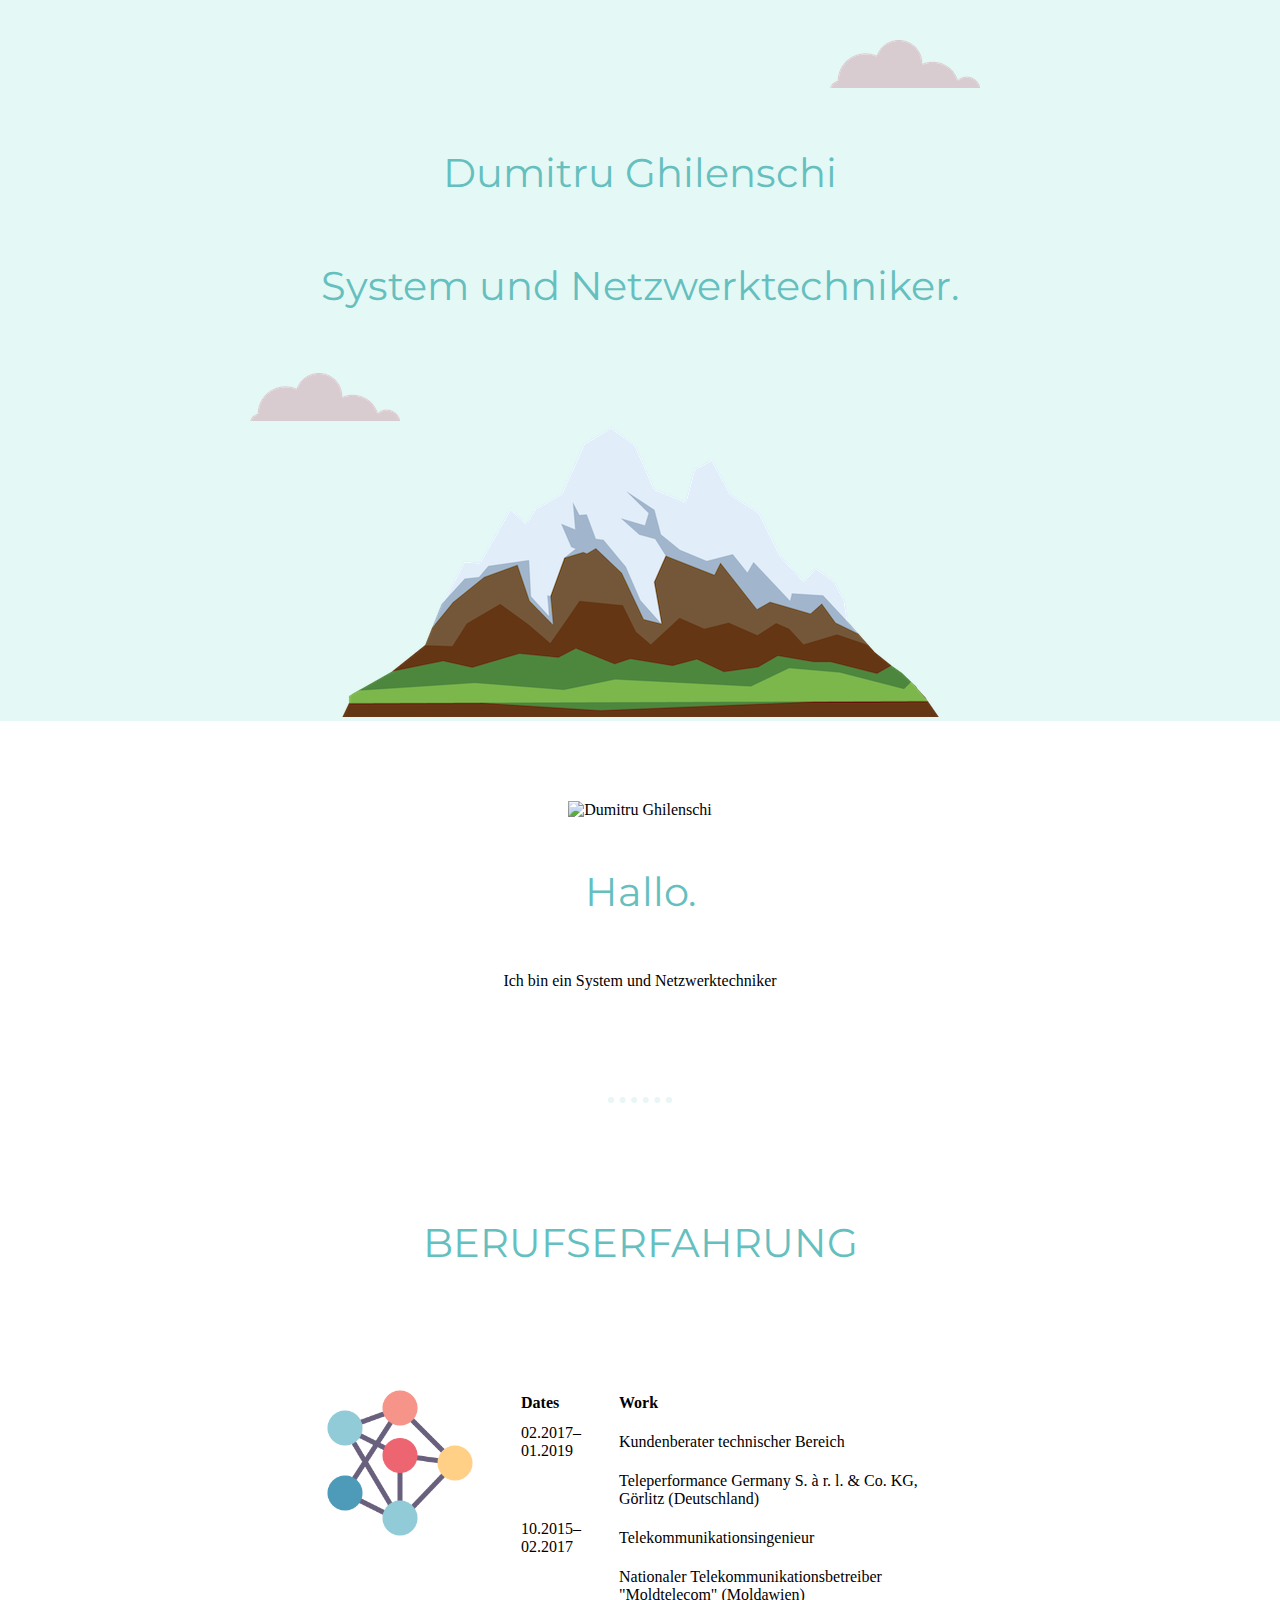
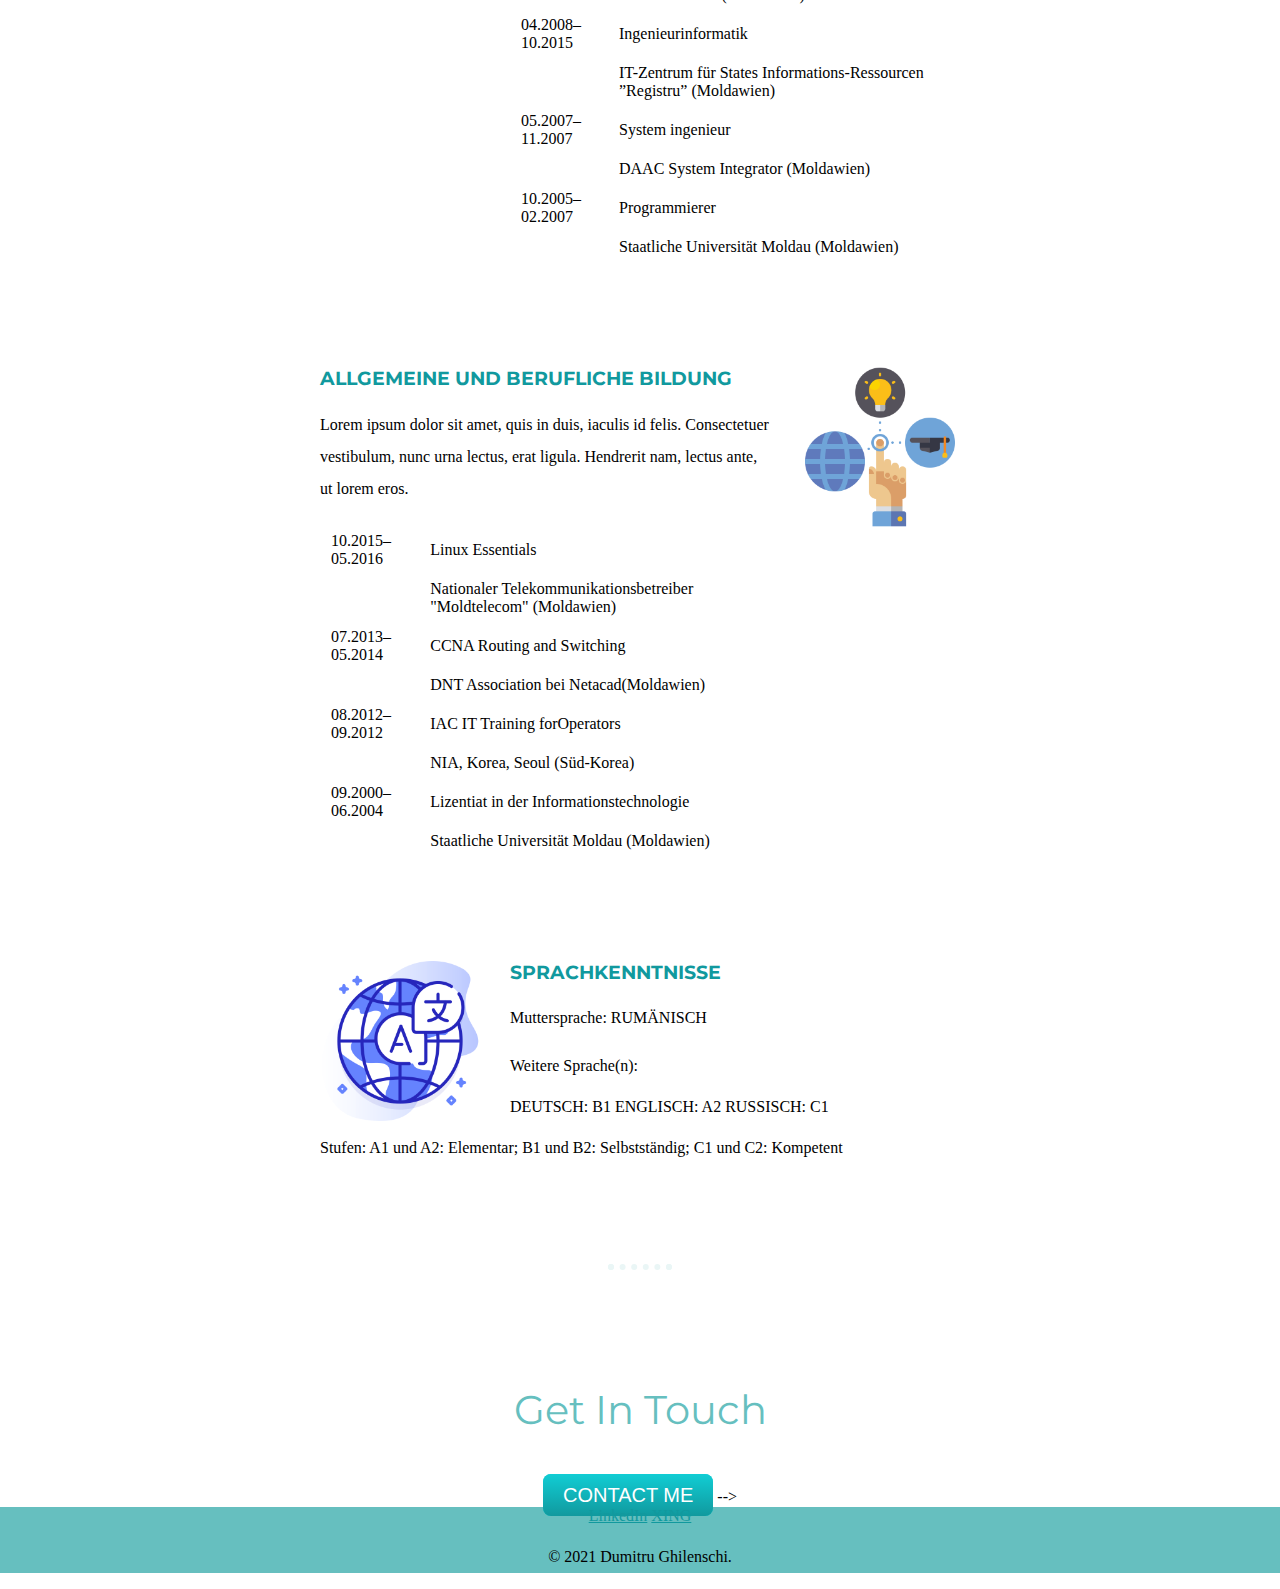
==== index.html @ 076882ee "Update index.html" ====
<!DOCTYPE html>
<html lang="en" dir="ltr">
  <head>
    <meta charset="utf-8">
    <title>Dumitru Ghilenschi</title>
    <link rel="stylesheet" href="css/styles.css">
    <link rel="icon" href="favicon.ico">
<link href="https://fonts.googleapis.com/css2?family=Merriweather&family=Montserrat&family=Telex&display=swap" rel="stylesheet">
  </head>
  <body>
<div class="top-container">
  <img class="top-cloud"src="images/cloud.png" alt="cloud-img">
  <h2>Dumitru Ghilenschi</h2>
  <h2>System und Netzwerktechniker.</h2>
  <img class="bottom-cloud"src="images/cloud.png" alt="cloud-img">
  <img src="images/mountain.png" alt="mountain-img">

</div>
<div class="middle-container">
  <div class="profile">
    <img src="images/dima.png" alt="Dumitru Ghilenschi" height="200px" width="200px">
    <h2>Hallo.</h2>
    <p>Ich bin ein System und Netzwerktechniker</p>
  </div>
  <hr>
  <div class="skills">
    <h2>BERUFSERFAHRUNG</h2>
    <div class="skill-row">
      <img class="algorithm-img" src="images/algorithm.png" alt="Dumitru Ghilenschi">   

      <table cellspacing="10">
        <thead>
          <tr>
            <th>Dates</th>
            <th>Work</th>
          </tr>
            </thead>          
          <tr>
            <td>02.2017–01.2019</td>
            <td>Kundenberater technischer Bereich</td>
          </tr>
          <tr>
            <td></td>
            <td>Teleperformance Germany S. à r. l. & Co. KG, Görlitz (Deutschland)</td>
          </tr>
          <tr>
            <td>10.2015–02.2017</td>
            <td>Telekommunikationsingenieur</td>
          </tr>
          <tr>
            <td></td>
            <td>Nationaler Telekommunikationsbetreiber "Moldtelecom" (Moldawien)</td>
          </tr>

          <tr>
            <td>04.2008–10.2015</td>
            <td>Ingenieurinformatik</td>
          </tr>
          <tr>
            <td></td>
            <td>IT-Zentrum für States Informations-Ressourcen ”Registru” (Moldawien)</td>
          </tr>
          <tr>
            <td>05.2007–11.2007</td>
            <td>System ingenieur</td>
          </tr>
          <tr>
            <td></td>
            <td>DAAC System Integrator (Moldawien)</td>
          </tr>

          <tr>
            <td>10.2005–02.2007</td>
            <td>Programmierer</td>
          </tr>
          <tr>
            <td></td>
            <td>Staatliche Universität Moldau (Moldawien)</td>
          </tr>
      </table>
      </div>
    </div>

    <div class="skill-row">
      <img class="bildung-img" src="images/bildung.png" alt="Dumitru Ghilenschi">

      <h3>ALLGEMEINE UND BERUFLICHE BILDUNG</h3>
      <p class="code-skill-description1">Lorem ipsum dolor sit amet, quis in duis, iaculis id felis. Consectetuer vestibulum, nunc urna lectus, erat ligula. Hendrerit nam, lectus ante, ut lorem eros.</p>

      <table cellspacing="10">
          <tr>
            <td>10.2015–05.2016</td>
            <td>Linux Essentials</td>
          </tr>
          <tr>
            <td></td>
            <td>Nationaler Telekommunikationsbetreiber "Moldtelecom" (Moldawien)</td>
          </tr>
          <tr>
            <td>07.2013–05.2014</td>
            <td>CCNA Routing and Switching</td>
          </tr>
          <tr>
            <td></td>
            <td>DNT Association bei Netacad(Moldawien)</td>
          </tr>

          <tr>
            <td>08.2012–09.2012</td>
            <td>IAC IT Training forOperators</td>
          </tr>
          <tr>
            <td></td>
            <td>NIA, Korea, Seoul (Süd-Korea)</td>
          </tr>

          <tr>
            <td>09.2000–06.2004</td>
            <td>Lizentiat in der Informationstechnologie</td>
          </tr>
          <tr>
            <td></td>
            <td>Staatliche Universität Moldau (Moldawien)</td>
          </tr>
      </table>
    </div>

    <div class="skill-row">
        <img class="sprach-img" src="images/sprach.png" alt="Sprachkenntnisse">
      <h3>SPRACHKENNTNISSE</h3>
      <p class="code-skill-description">Muttersprache: RUMÄNISCH</p>
        <p>Weitere Sprache(n):</p>
      <tr>
        <td>DEUTSCH:</td>
        <td>B1</td>
      </tr>
      <tr>
        <td>ENGLISCH:</td>
        <td>A2</td>
      </tr>
      <tr>
        <td>RUSSISCH:</td>
        <td>C1</td>
      </tr>

<p>Stufen: A1 und A2: Elementar; B1 und B2: Selbstständig; C1 und C2: Kompetent</p>
    </div>

  </div>
  <hr>
  <!–– 
    <div class="contact-me">
    <h2>Get In Touch</h2>
        <a class="btn" href="mailto:dumitru_ghilenschi@yahoo.com">CONTACT ME</a>
  </div> -->
</div>


<div class="bottom-container">
  <a class="footer-link" href="https://www.linkedin.com/in/dumitru-ghilenschi-121299109">LinkedIn</a>

   <a class="footer-link" href="https://www.xing.com/profile/Dumitru_Ghilenschi">XING</a> 
  <p>© 2021 Dumitru Ghilenschi.</p>
</div>


  </body>
</html>
---- css/styles.css ----
body {
  margin: 0;
 text-align: center;
 font-family: 'Marriweater', serif;
}

h1 {

  font-size: 5.625rem;
  margin: 50px auto 0 auto;
  color: #66BFBF;
font-family: 'Telex', sans-serif;
}

h2 {
  line-height: 2;
    color: #66BFBF;
    font-weight: normal;
      font-family: 'Montserrat', sans-serif;
  font-size: 2.5rem;
}

h3 {
  color:  #11999E;
  font-family: 'Montserrat', sans-serif;
}

p{
line-height: 2;
}

hr{
border: dotted #EAF6F6 6px;
border-bottom: none;
width: 4%;
margin: 100px auto;
}

a {
    color:  #11999E;
}
/*tr {
text-align: 'left';
}*/

.top-container {
  background-color: #E4F9F5;
  position: relative;
  padding-top: 100px;
  font-family: 'Merriweather', serif;
}


.middle-container {
margin-top: 80px;
}

.bottom-container {
background-color: #66BFBF;
}

.skill-row {
  width: 50%;
  margin: 100px auto 100px auto;
  text-align: left;

  /*line-height: 2;*/

}

.algorithm-img {
  width: 25%;
  float: left;
  margin-right: 30px;
}

.bildung-img {
  width: 25%;
  float: right;
  margin-left: 30px;
}

.sprach-img {
  width: 25%;
   float: left;
  margin-right: 30px;
}

.pro {
  text-decoration: underline;
}

/*.intro {
width = 30%;
} */

.bottom-cloud {
  position: absolute;
  left: 250px;
  bottom: 300px;
}

.top-cloud {
  position: absolute;
  right: 300px;
  top: 40px;
}

.btn {
  background: #11cdd4;
  background-image: -webkit-linear-gradient(top, #11cdd4, #11999e);
  background-image: -moz-linear-gradient(top, #11cdd4, #11999e);
  background-image: -ms-linear-gradient(top, #11cdd4, #11999e);
  background-image: -o-linear-gradient(top, #11cdd4, #11999e);
  background-image: linear-gradient(to bottom, #11cdd4, #11999e);
  -webkit-border-radius: 8;
  -moz-border-radius: 8;
  border-radius: 8px;
  font-family: Arial;
  color: #ffffff;
  font-size: 20px;
  padding: 10px 20px 10px 20px;
  text-decoration: none;
}

.btn:hover {
  background: #30e3cb;
  background-image: -webkit-linear-gradient(top, #30e3cb, #2bc4ad);
  background-image: -moz-linear-gradient(top, #30e3cb, #2bc4ad);
  background-image: -ms-linear-gradient(top, #30e3cb, #2bc4ad);
  background-image: -o-linear-gradient(top, #30e3cb, #2bc4ad);
  background-image: linear-gradient(to bottom, #30e3cb, #2bc4ad);
  text-decoration: none;
}
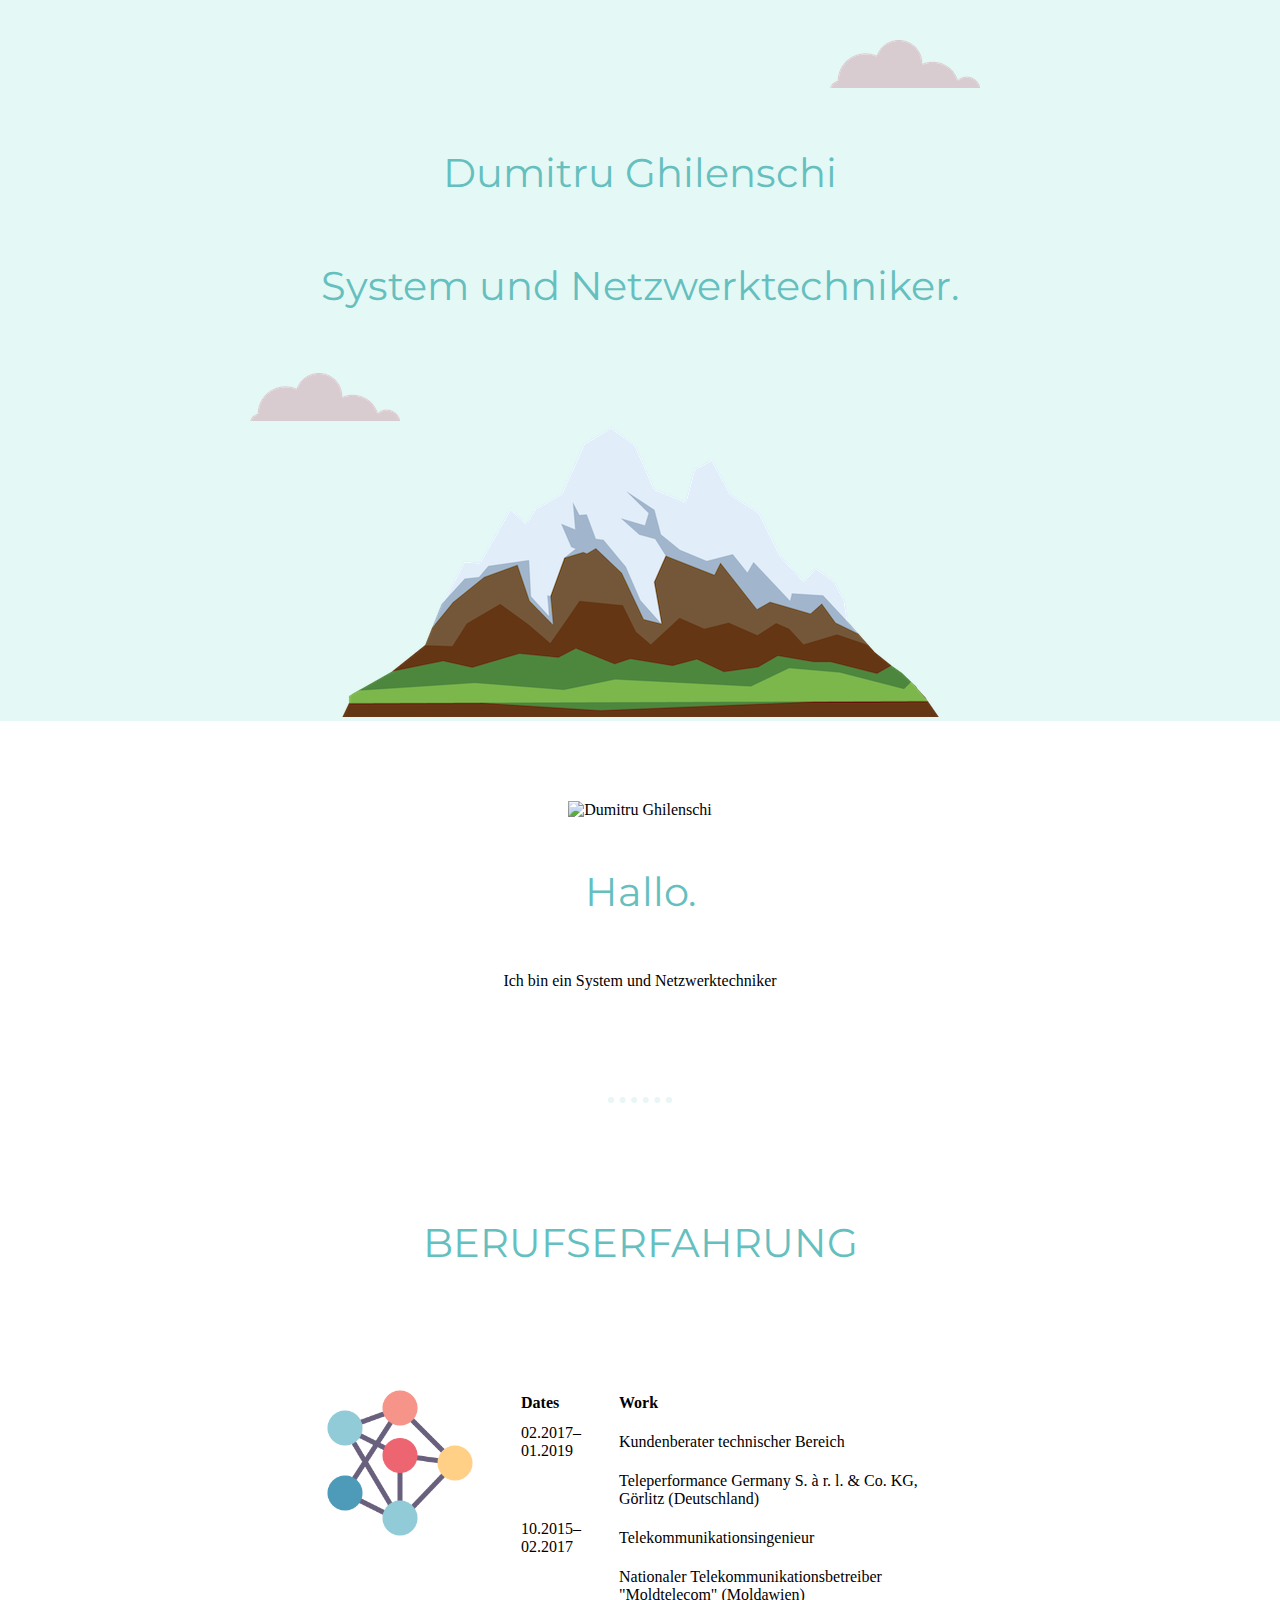
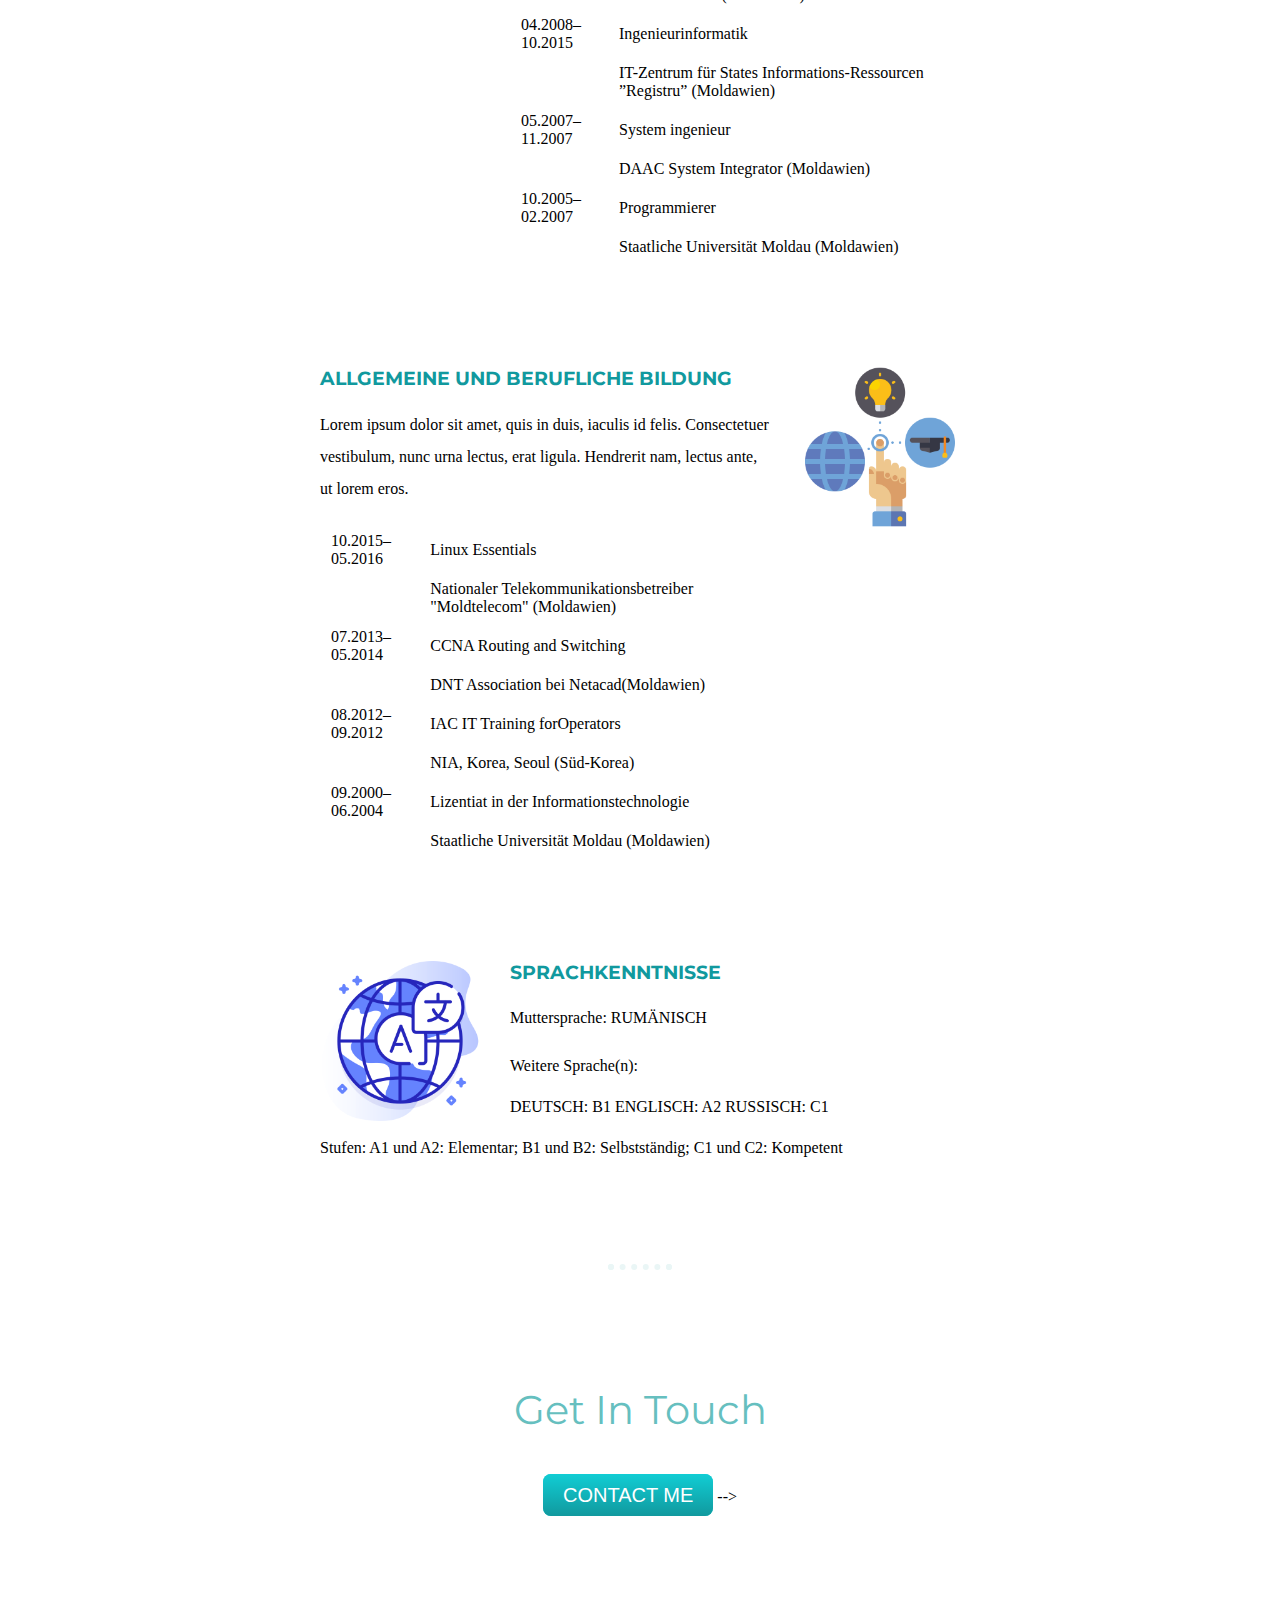
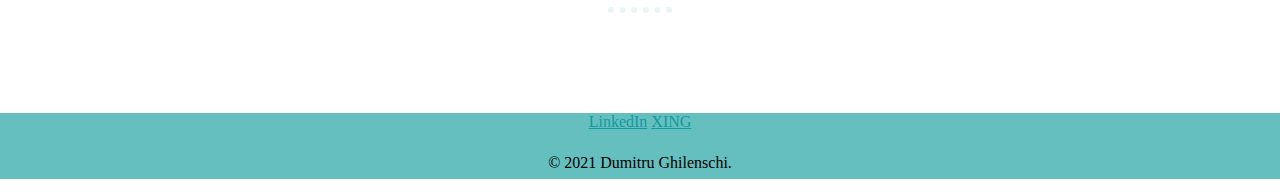
==== commit e56d7e86: "Update index.html" ====
--- a/index.html
+++ b/index.html
@@ -151,10 +151,12 @@
   <!–– 
     <div class="contact-me">
     <h2>Get In Touch</h2>
+   
         <a class="btn" href="mailto:dumitru_ghilenschi@yahoo.com">CONTACT ME</a>
   </div> -->
 </div>
 
+  <hr>
 
 <div class="bottom-container">
   <a class="footer-link" href="https://www.linkedin.com/in/dumitru-ghilenschi-121299109">LinkedIn</a>
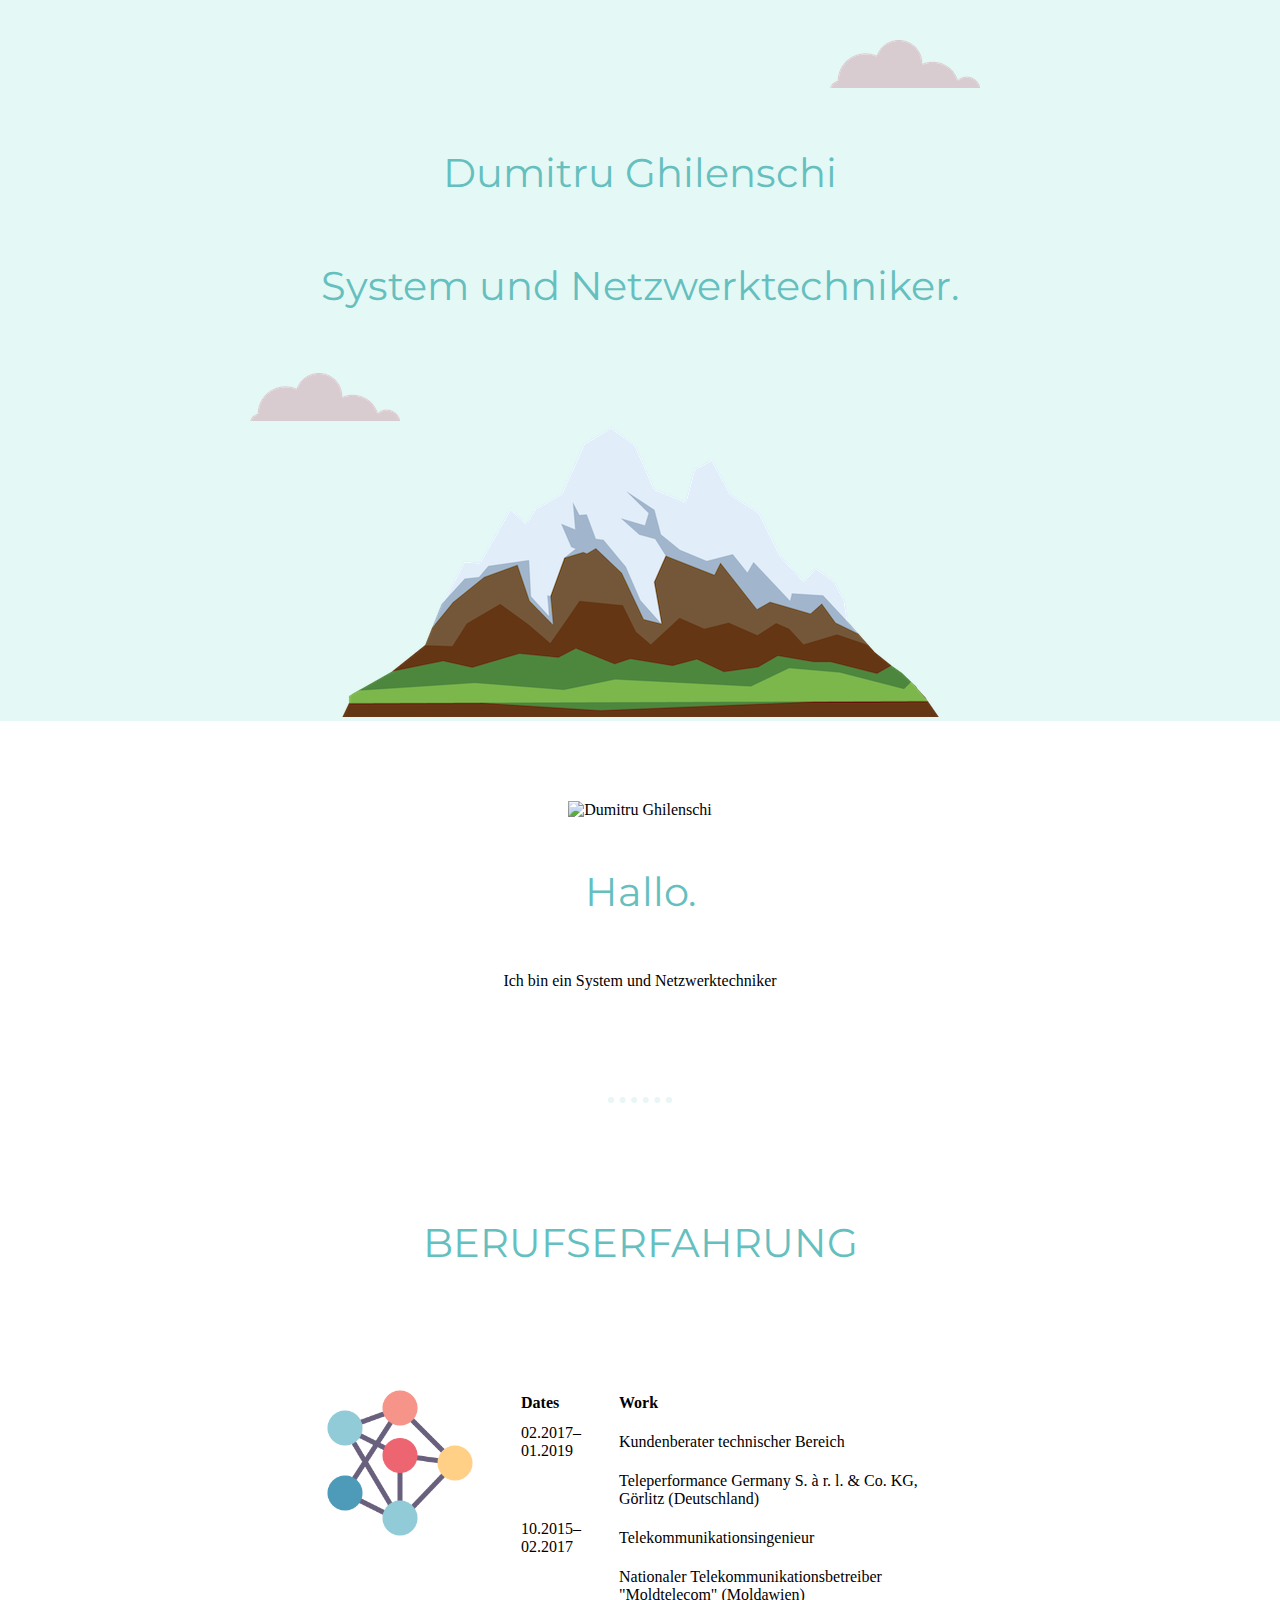
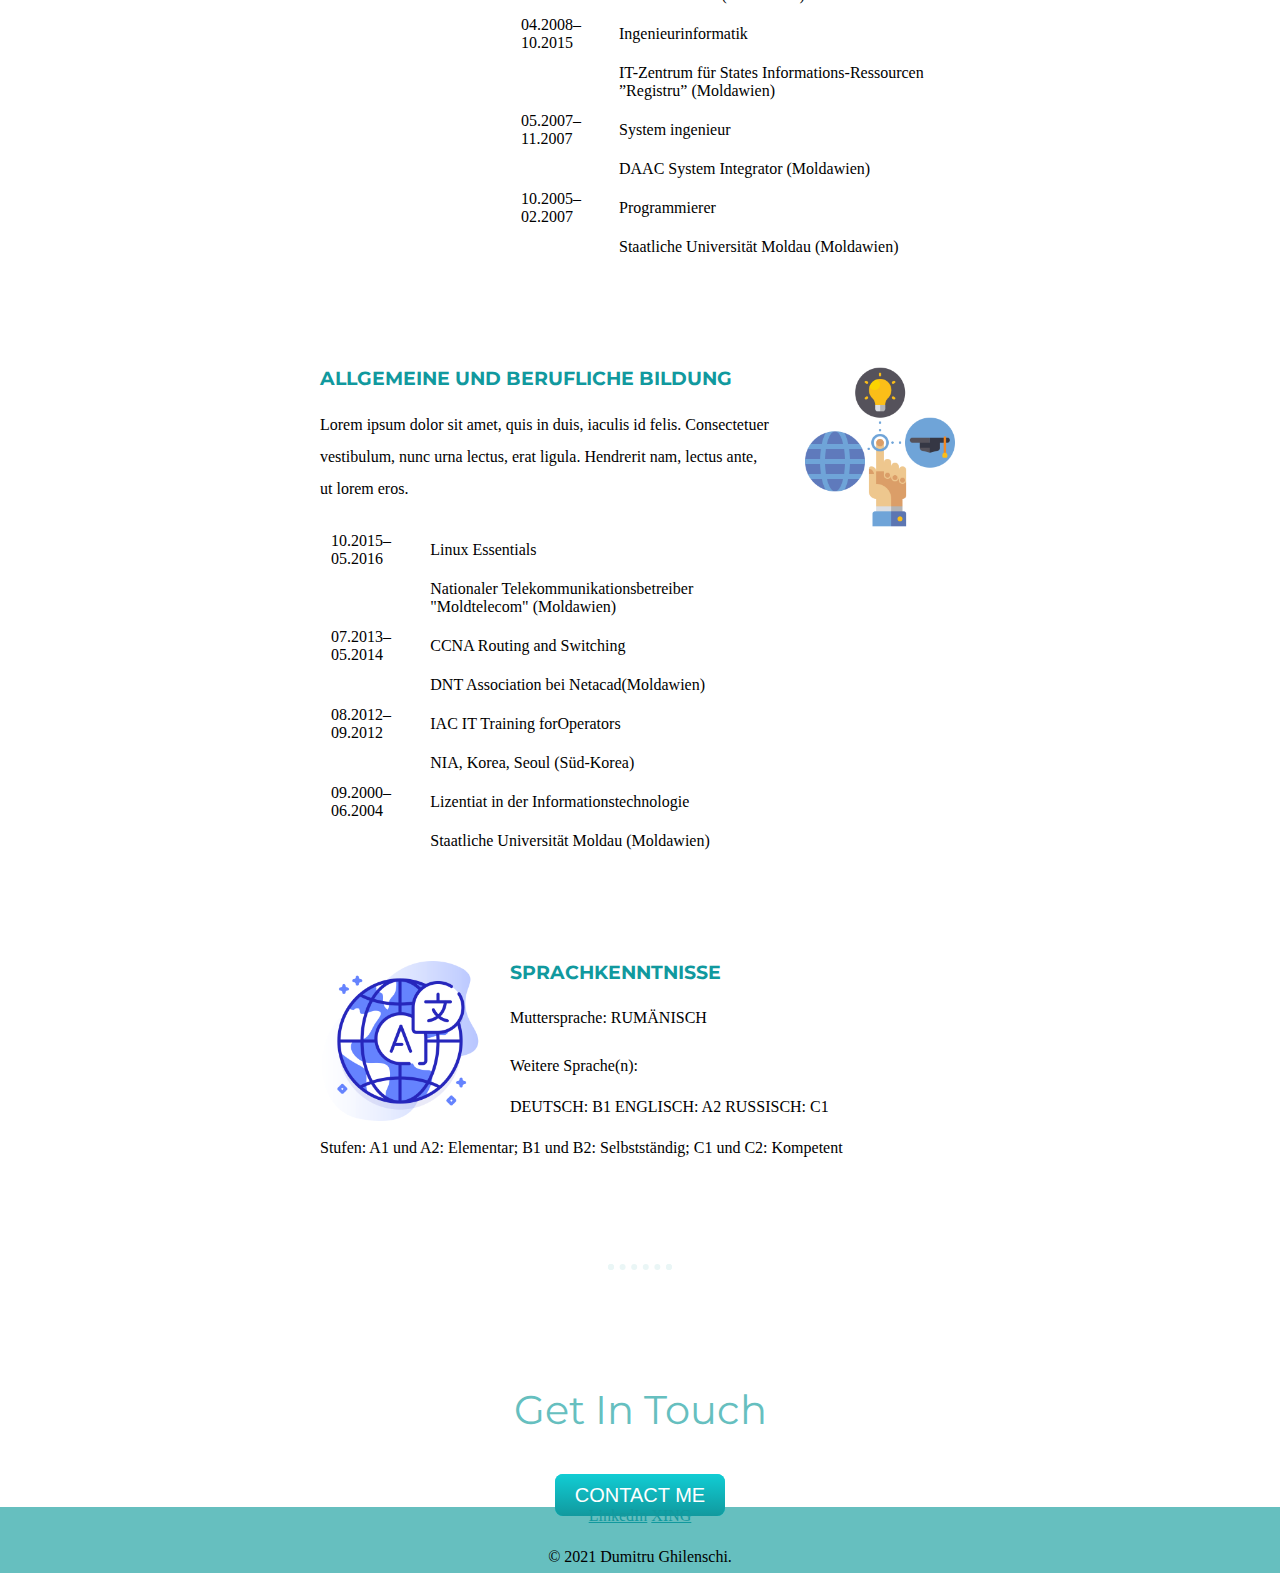
==== commit 4cdaa118: "Update index.html" ====
--- a/index.html
+++ b/index.html
@@ -148,17 +148,14 @@
 
   </div>
   <hr>
-  <!–– 
-    <div class="contact-me">
+ 
+      <!-- <div class="contact-me"> -->
     <h2>Get In Touch</h2>
-   
-        <a class="btn" href="mailto:dumitru_ghilenschi@yahoo.com">CONTACT ME</a>
-  </div> -->
+           <a class="btn" href="mailto:dumitru_ghilenschi@yahoo.com">CONTACT ME</a> 
+  </div> 
 </div>
 
-  <hr>
-
-<div class="bottom-container">
+  <div class="bottom-container">
   <a class="footer-link" href="https://www.linkedin.com/in/dumitru-ghilenschi-121299109">LinkedIn</a>
 
    <a class="footer-link" href="https://www.xing.com/profile/Dumitru_Ghilenschi">XING</a> 
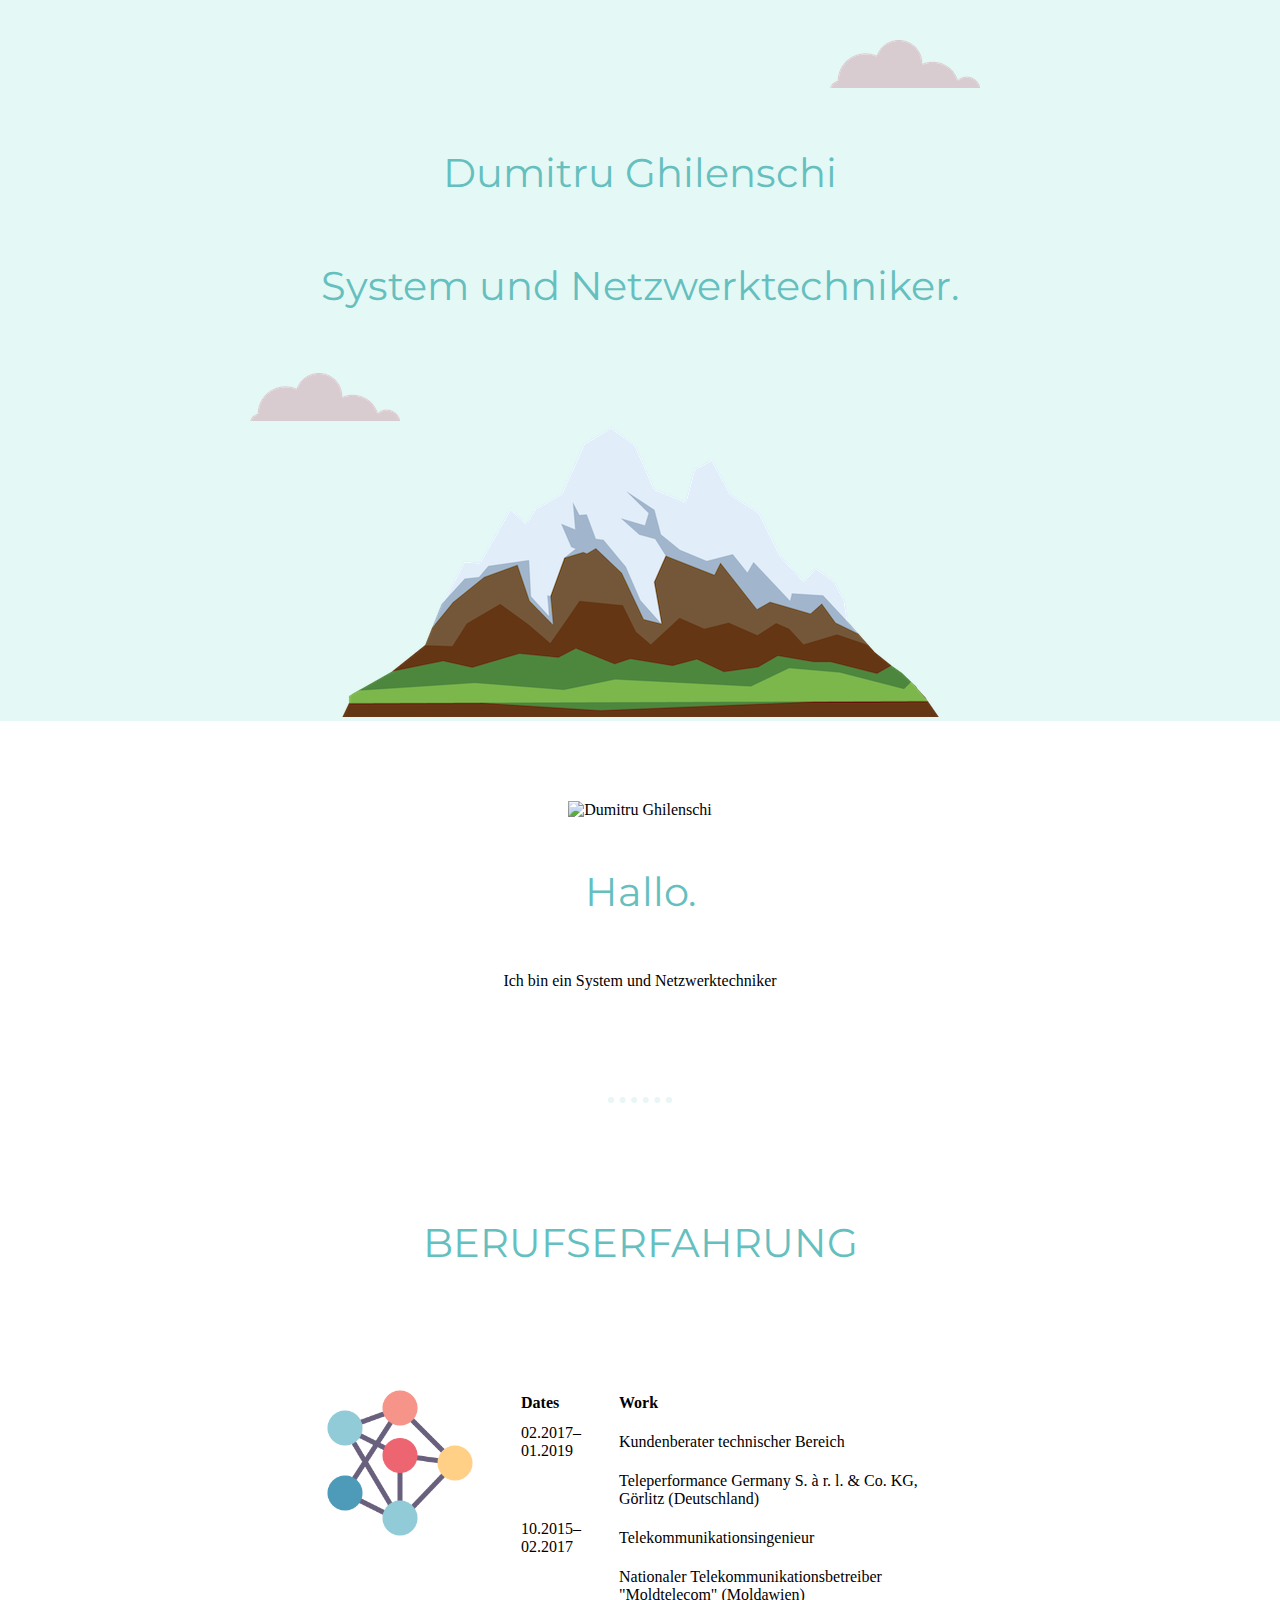
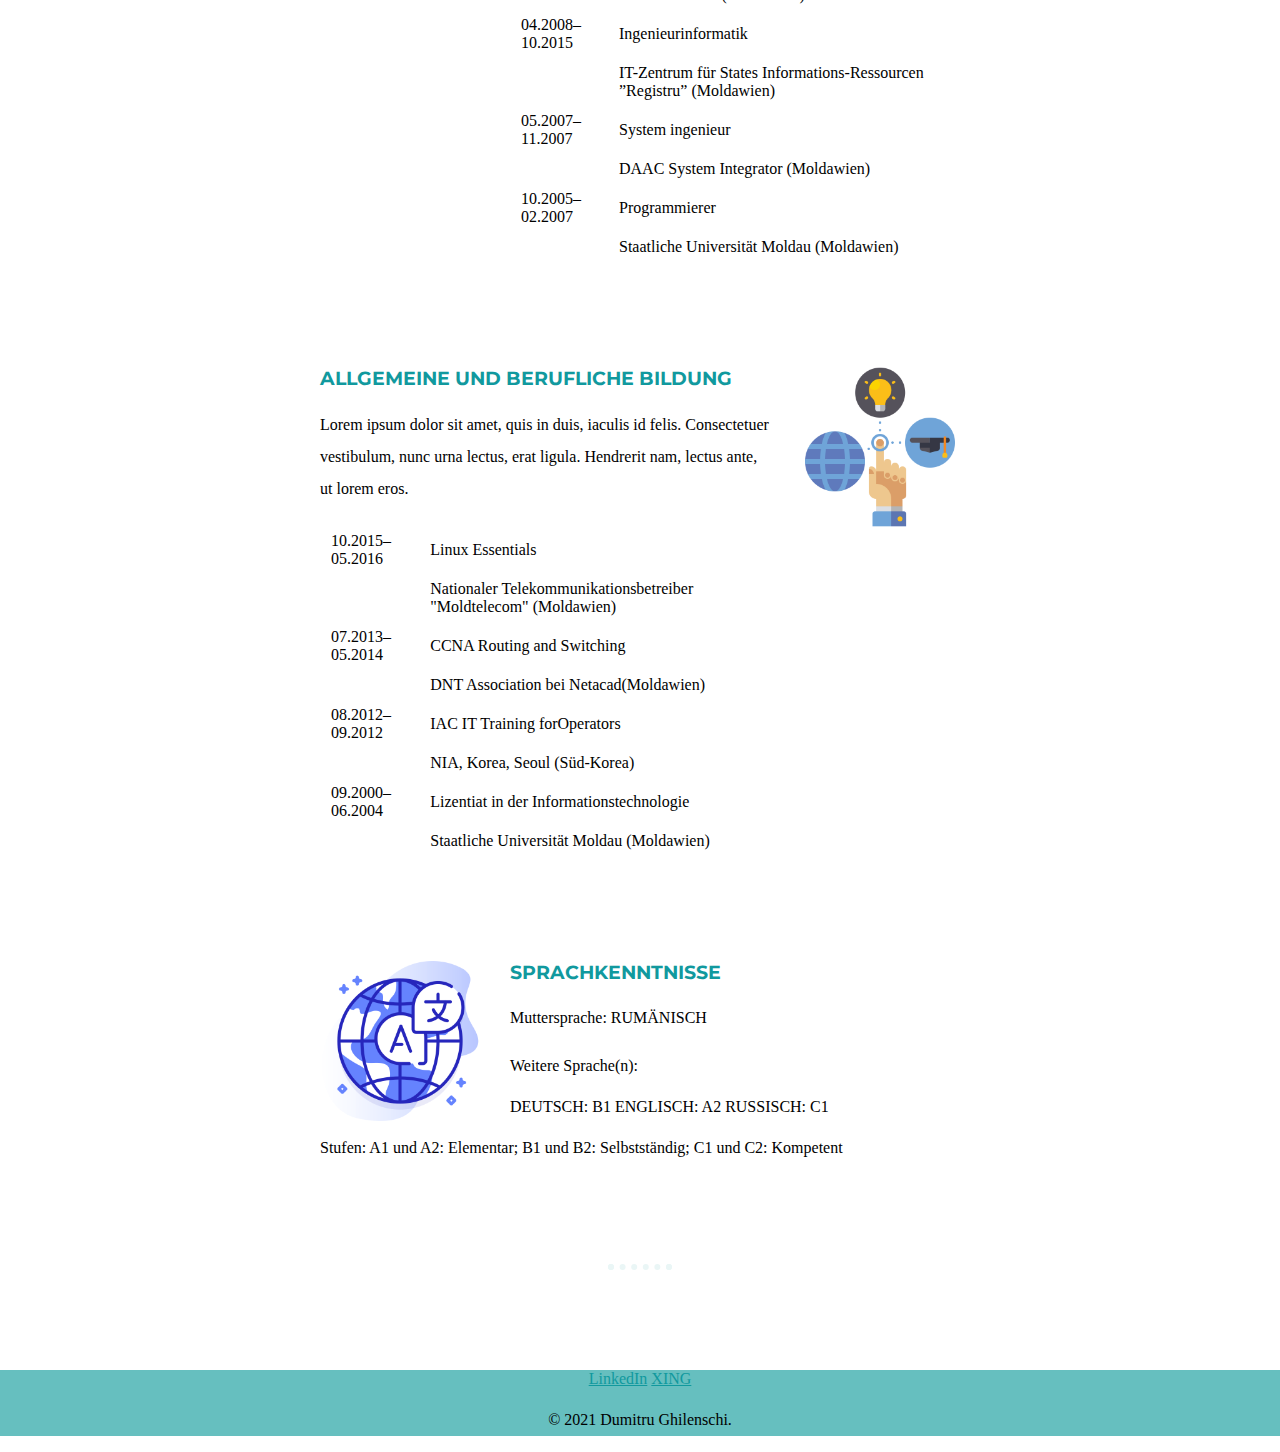
==== commit 10d4db7c: "Update index.html" ====
--- a/index.html
+++ b/index.html
@@ -150,9 +150,9 @@
   <hr>
  
       <!-- <div class="contact-me"> -->
-    <h2>Get In Touch</h2>
-           <a class="btn" href="mailto:dumitru_ghilenschi@yahoo.com">CONTACT ME</a> 
-  </div> 
+    <!-- <h2>Get In Touch</h2> -->
+            <!-- <a class="btn" href="mailto:dumitru_ghilenschi@yahoo.com">CONTACT ME</a> -->
+ <!-- </div> -->
 </div>
 
   <div class="bottom-container">
